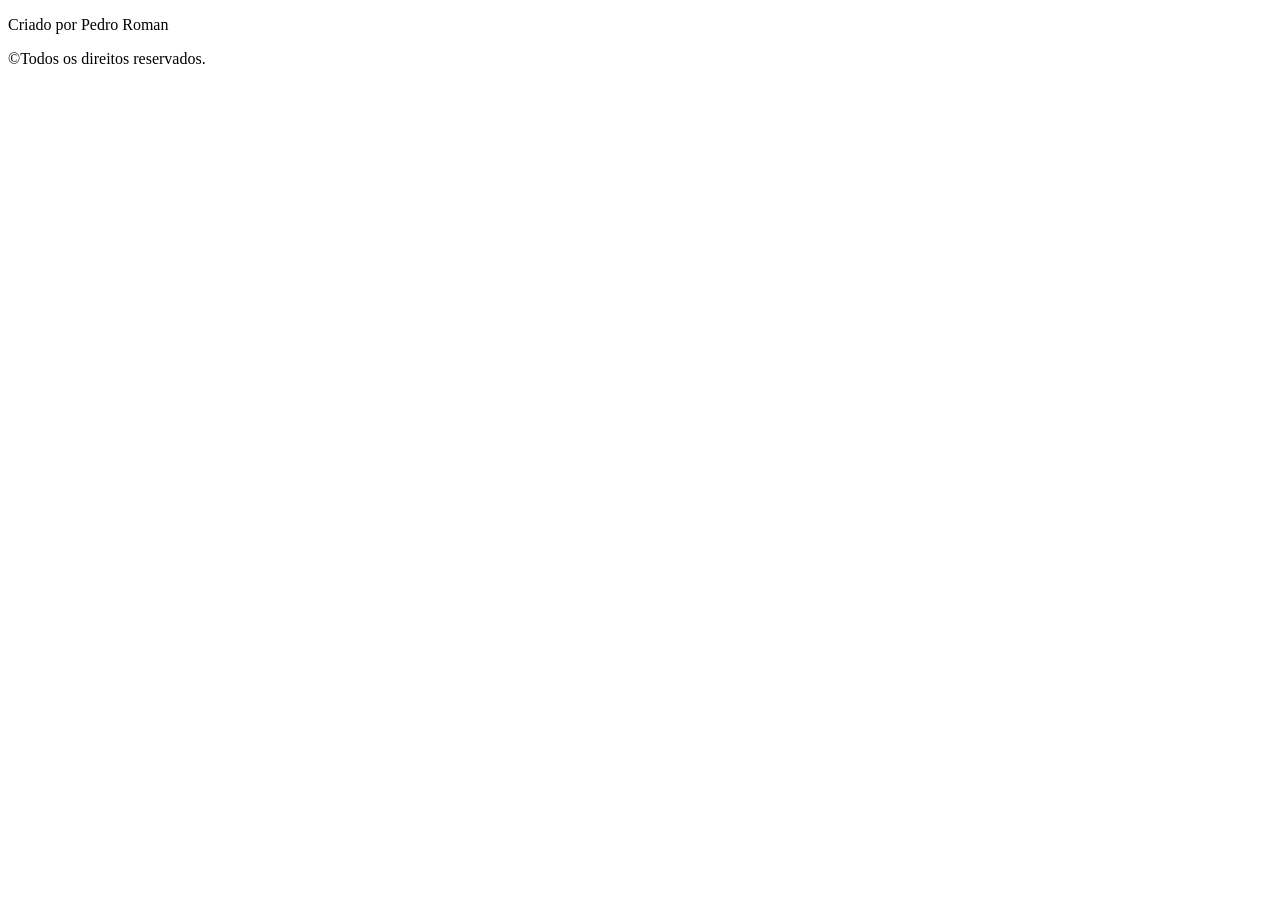
==== Atividade4 - Site de notícias/index.html @ 9b756faf "Adição de exercícios 3 e 4 e atividade4" ====
<!DOCTYPE html>
<html lang="pt-br">
<head>
    <meta charset="UTF-8">
    <meta name="viewport" content="width=device-width, initial-scale=1.0">
    <meta name="author" content="Pedro Roman Gomes">
    <meta name="description" content="Site de notícias sobre ">
    <meta name="keywords" content="">

    <title>Site de notícias</title>

    <link rel="shortcut icon" href="favicon.ico" type="image/x-icon">
    <link rel="stylesheet" href="style.css">
</head>
<body>
    <header>

    </header>
    <main>
        <section>

        </section>
    </main>
    <footer>
        <p>
            Criado por Pedro Roman
        </p>

        <p>
            &copy;Todos os direitos reservados.
        </p>
    </footer>
</body>
</html>
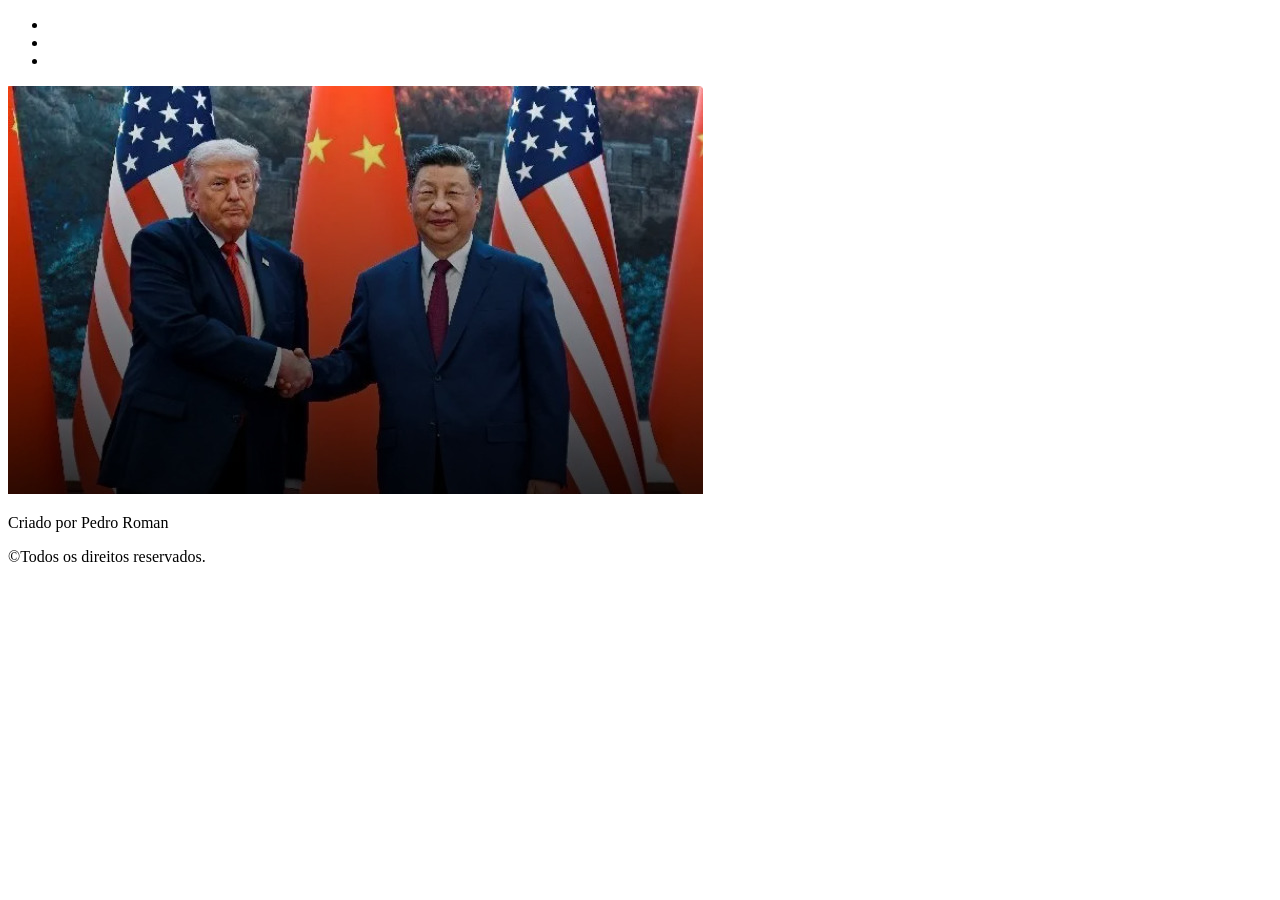
==== commit 7cd6b7c7: "Atividade 4" ====
--- a/Atividade4 - Site de notícias/index.html
+++ b/Atividade4 - Site de notícias/index.html
@@ -4,8 +4,8 @@
     <meta charset="UTF-8">
     <meta name="viewport" content="width=device-width, initial-scale=1.0">
     <meta name="author" content="Pedro Roman Gomes">
-    <meta name="description" content="Site de notícias sobre ">
-    <meta name="keywords" content="">
+    <meta name="description" content="Site de notícias sobre Tecnologia">
+    <meta name="keywords" content="Tecnologia, Novidades, Política, Avanços, Empresas">
 
     <title>Site de notícias</title>
 
@@ -14,11 +14,17 @@
 </head>
 <body>
     <header>
-
+        <nav>
+            <ul>
+                <li><a href=""></a></li>
+                <li><a href=""></a></li>
+                <li><a href=""></a></li>
+            </ul>
+        </nav>
     </header>
     <main>
-        <section>
-
+        <section class="recent">
+            <img src="imagens/trump-xi.jpg" alt="Imagem do Donald Trump cumprimentando o Xi Jinping">
         </section>
     </main>
     <footer>
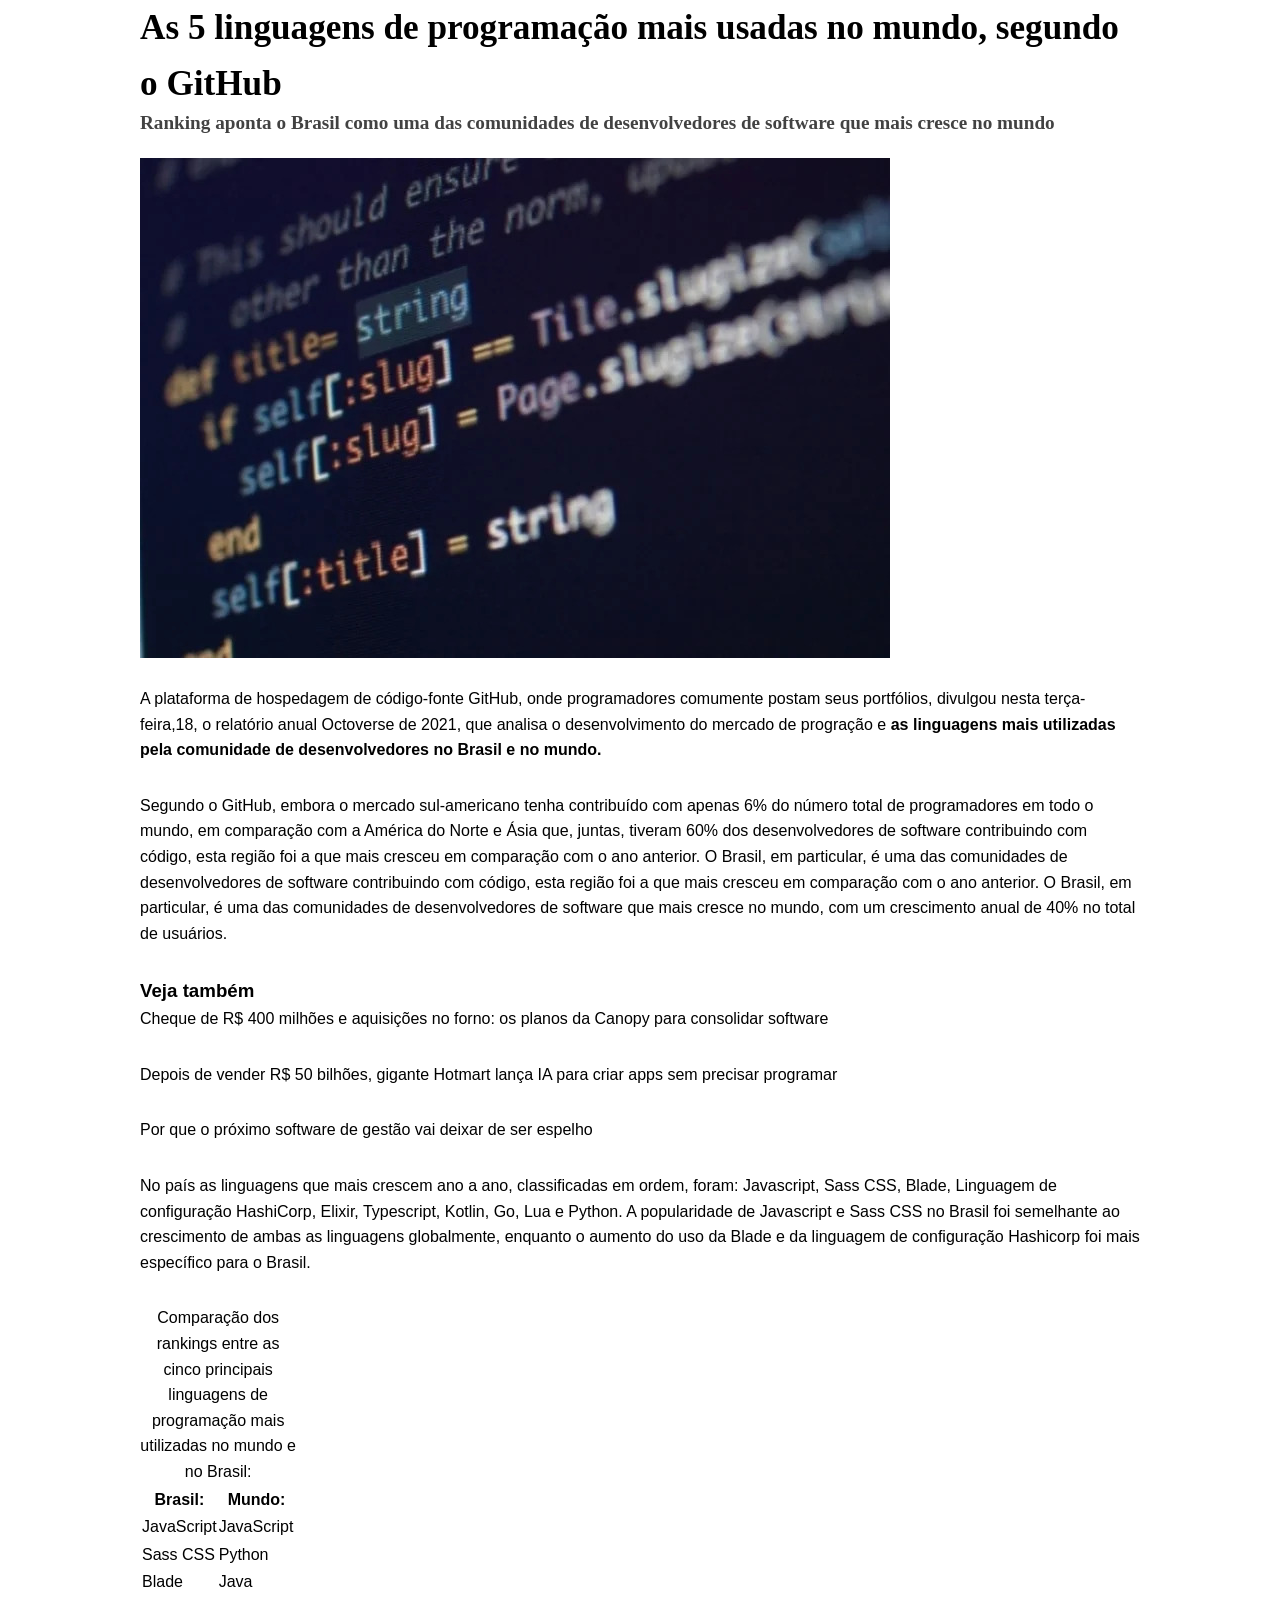
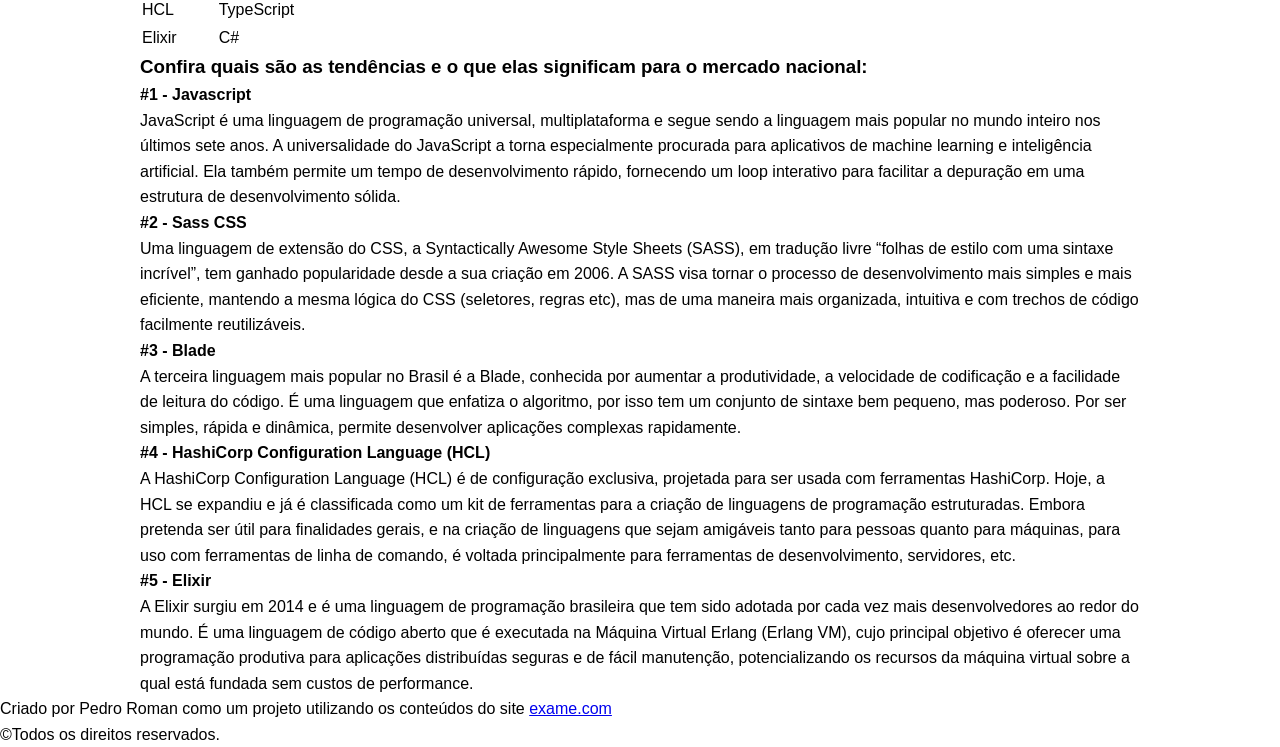
==== commit 66d5ae13: "Atualizações site de notícias" ====
--- a/Atividade4 - Site de notícias/index.html
+++ b/Atividade4 - Site de notícias/index.html
@@ -4,32 +4,132 @@
     <meta charset="UTF-8">
     <meta name="viewport" content="width=device-width, initial-scale=1.0">
     <meta name="author" content="Pedro Roman Gomes">
-    <meta name="description" content="Site de notícias sobre Tecnologia">
-    <meta name="keywords" content="Tecnologia, Novidades, Política, Avanços, Empresas">
+    <meta name="description" content="Site de tecnologia sobre as 5 linguagens de programação mais usadas no mundo (este projeto foi criado como um projeto pessoal)">
+    <meta name="keywords" content="Tecnologia, Linguagens, Programação, JavaScript, Python, C#, TypeScript, Java, Elixir, HCL, Blade, Sass CSS">
 
-    <title>Site de notícias</title>
+    <title>ROMANEWS</title>
 
     <link rel="shortcut icon" href="favicon.ico" type="image/x-icon">
-    <link rel="stylesheet" href="style.css">
+    <link rel="stylesheet" href="estilos/style.css">
 </head>
 <body>
     <header>
         <nav>
-            <ul>
-                <li><a href=""></a></li>
-                <li><a href=""></a></li>
-                <li><a href=""></a></li>
-            </ul>
+
         </nav>
     </header>
     <main>
-        <section class="recent">
-            <img src="imagens/trump-xi.jpg" alt="Imagem do Donald Trump cumprimentando o Xi Jinping">
+        <h1>As 5 linguagens de programação mais usadas no mundo, segundo o GitHub</h1>
+        <h2>Ranking aponta o Brasil como uma das comunidades de desenvolvedores de software que mais cresce no mundo</h2>
+
+        <img src="imagens/programacao.jpg" alt="Imagem de algumas linhas de programação">
+
+        <section class="informations">
+            <div class="informations-text">
+                <p>
+                    A plataforma de hospedagem de código-fonte GitHub, onde programadores comumente postam seus portfólios, divulgou nesta terça-feira,18, o relatório anual Octoverse de 2021, que analisa o desenvolvimento do mercado de progração e <strong>as linguagens mais utilizadas pela comunidade de desenvolvedores no Brasil e no mundo.</strong>
+                </p>
+
+                <p>
+                    Segundo o GitHub, embora o mercado sul-americano tenha contribuído com apenas 6% do número total de programadores em todo o mundo, em comparação com a América do Norte e Ásia que, juntas, tiveram 60% dos desenvolvedores de software contribuindo com código, esta região foi a que mais cresceu em comparação com o ano anterior. O Brasil, em particular, é uma das comunidades de desenvolvedores de software contribuindo com código, esta região foi a que mais cresceu em comparação com o ano anterior. O Brasil, em particular, é uma das comunidades de desenvolvedores de software que mais cresce no mundo, com um crescimento anual de 40% no total de usuários.
+                </p>
+
+                <div class="more-information">
+                    <h3>Veja também</h3>
+
+                    <p>
+                        Cheque de R$ 400 milhões e aquisições no forno: os planos da Canopy para consolidar software
+                    </p>
+
+                    <p>
+                        Depois de vender R$ 50 bilhões, gigante Hotmart lança IA para criar apps sem precisar programar
+                    </p>
+
+                    <p>
+                        Por que o próximo software de gestão vai deixar de ser espelho
+                    </p>
+                </div>
+
+                <p>
+                    No país as linguagens que mais crescem ano a ano, classificadas em ordem, foram: Javascript, Sass CSS, Blade, Linguagem de configuração HashiCorp, Elixir, Typescript, Kotlin, Go, Lua e Python. A popularidade de Javascript e Sass CSS no Brasil foi semelhante ao crescimento de ambas as linguagens globalmente, enquanto o aumento do uso da Blade e da linguagem de configuração Hashicorp foi mais específico para o Brasil.
+                </p>
+            </div>
+
+            <table class="informations-table">
+                <caption>Comparação dos rankings entre as cinco principais linguagens de programação mais utilizadas no mundo e no Brasil:</caption>
+
+                <thead>
+                    <tr>
+                        <th scope="col">Brasil:</th>
+                        <th scope="col">Mundo:</th>
+                    </tr>
+                </thead>
+                <tbody>
+                    <tr>
+                        <td>JavaScript</td>
+                        <td>JavaScript</td>
+                    </tr>
+
+                    <tr>
+                        <td>Sass CSS</td>
+                        <td>Python</td>
+                    </tr>
+
+                    <tr>
+                        <td>Blade</td>
+                        <td>Java</td>
+                    </tr>
+
+                    <tr>
+                        <td>HCL</td>
+                        <td>TypeScript</td>
+                    </tr>
+
+                    <tr>
+                        <td>Elixir</td>
+                        <td>C#</td>
+                    </tr>
+                </tbody>
+            </table>
+        </section>
+
+        <section class="brazil-languages">
+            <h3>Confira quais são as tendências e o que elas significam para o mercado nacional:</h3>
+
+            <h4>#1 - Javascript</h4>
+
+            <p>
+                JavaScript é uma linguagem de programação universal, multiplataforma e segue sendo a linguagem mais popular no mundo inteiro nos últimos sete anos. A universalidade do JavaScript a torna especialmente procurada para aplicativos de machine learning e inteligência artificial. Ela também permite um tempo de desenvolvimento rápido, fornecendo um loop interativo para facilitar a depuração em uma estrutura de desenvolvimento sólida.
+            </p>
+
+            <h4>#2 - Sass CSS</h4>
+
+            <p>
+                Uma linguagem de extensão do CSS, a Syntactically Awesome Style Sheets (SASS), em tradução livre “folhas de estilo com uma sintaxe incrível”, tem ganhado popularidade desde a sua criação em 2006. A SASS visa tornar o processo de desenvolvimento mais simples e mais eficiente, mantendo a mesma lógica do CSS (seletores, regras etc), mas de uma maneira mais organizada, intuitiva e com trechos de código facilmente reutilizáveis.
+            </p>
+
+            <h4>#3 - Blade</h4>
+
+            <p>
+                A terceira linguagem mais popular no Brasil é a Blade, conhecida por aumentar a produtividade, a velocidade de codificação e a facilidade de leitura do código. É uma linguagem que enfatiza o algoritmo, por isso tem um conjunto de sintaxe bem pequeno, mas poderoso. Por ser simples, rápida e dinâmica, permite desenvolver aplicações complexas rapidamente.
+            </p>
+
+            <h4>#4 - HashiCorp Configuration Language (HCL)</h4>
+
+            <p>
+                A HashiCorp Configuration Language (HCL) é de configuração exclusiva, projetada para ser usada com ferramentas HashiCorp. Hoje, a HCL se expandiu e já é classificada como um kit de ferramentas para a criação de linguagens de programação estruturadas. Embora pretenda ser útil para finalidades gerais, e na criação de linguagens que sejam amigáveis tanto para pessoas quanto para máquinas, para uso com ferramentas de linha de comando, é voltada principalmente para ferramentas de desenvolvimento, servidores, etc.
+            </p>
+
+            <h4>#5 - Elixir</h4>
+
+            <p>
+                A Elixir surgiu em 2014 e é uma linguagem de programação brasileira que tem sido adotada por cada vez mais desenvolvedores ao redor do mundo. É uma linguagem de código aberto que é executada na Máquina Virtual Erlang (Erlang VM), cujo principal objetivo é oferecer uma programação produtiva para aplicações distribuídas seguras e de fácil manutenção, potencializando os recursos da máquina virtual sobre a qual está fundada sem custos de performance.
+            </p>
         </section>
     </main>
     <footer>
         <p>
-            Criado por Pedro Roman
+            Criado por Pedro Roman como um projeto utilizando os conteúdos do site <a href="https://exame.com/tecnologia/as-5-linguagens-de-programacao-mais-usadas-no-mundo-segundo-o-github/" target="_blank" rel="no-follow">exame.com</a>
         </p>
 
         <p>
--- a/Atividade4 - Site de notícias/estilos/style.css
+++ b/Atividade4 - Site de notícias/estilos/style.css
@@ -0,0 +1,54 @@
+@charset "UTF-8";
+
+:root {
+
+}
+
+* {
+    margin: 0;
+    padding: 0;
+    box-sizing: border-box;
+
+    font-family: Arial, Helvetica, sans-serif;
+}
+
+html, body {
+    width: 100vw;
+    height: 100vh;
+}
+
+html {
+    scroll-behavior: smooth;
+}
+
+body {
+    color: black;
+    background-color: white;
+    line-height: 1.6;
+}
+
+main {
+    max-width: 1000px;
+    margin: 0 auto;
+}
+
+h1 {
+    font-family: 'Times New Roman', Times, serif;
+    font-size: 2.2em;
+}
+
+h2 {
+    font-family: 'Times New Roman', Times, serif;
+    font-size: 1.2em;
+    margin-top: -5px;
+    color: rgb(66, 66, 66);
+}
+
+img {
+    margin-top: 20px;
+    margin-bottom: 20px;
+}
+
+.informations-text p {
+    margin-bottom: 30px;
+}
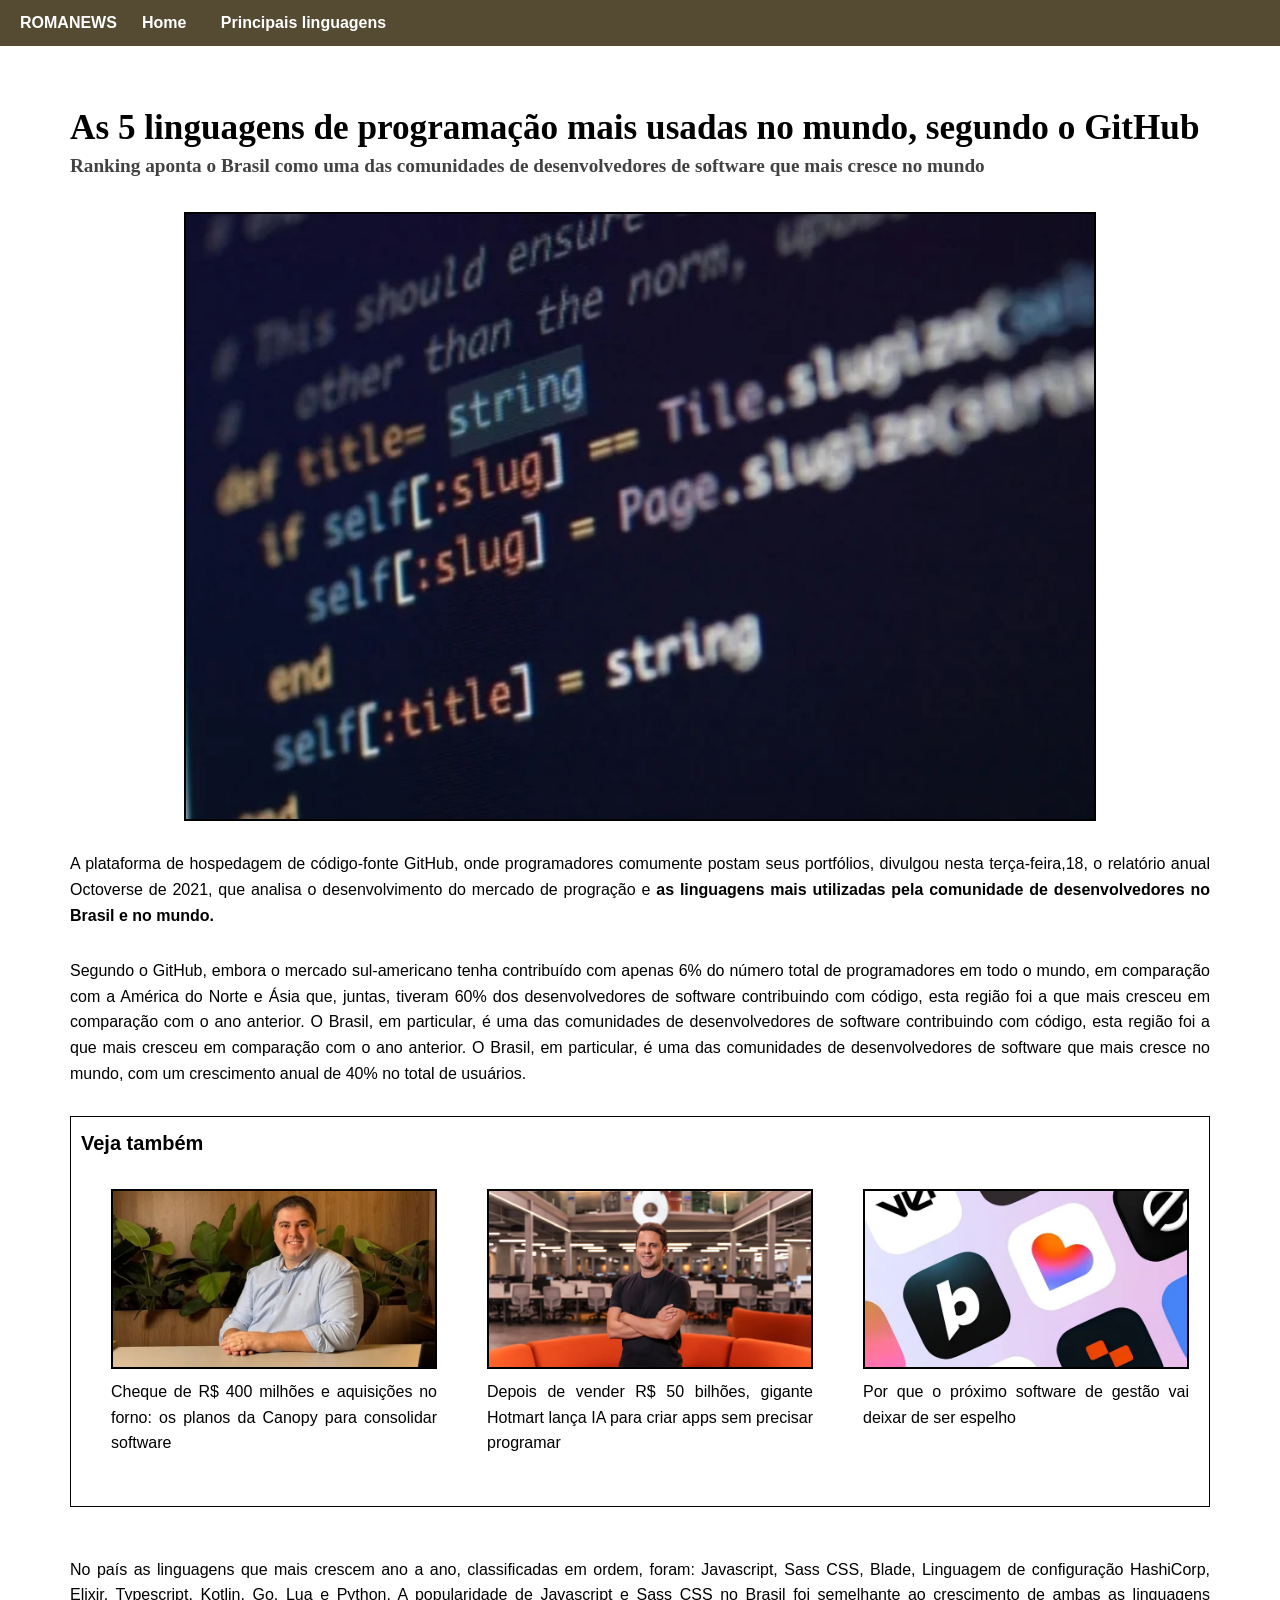
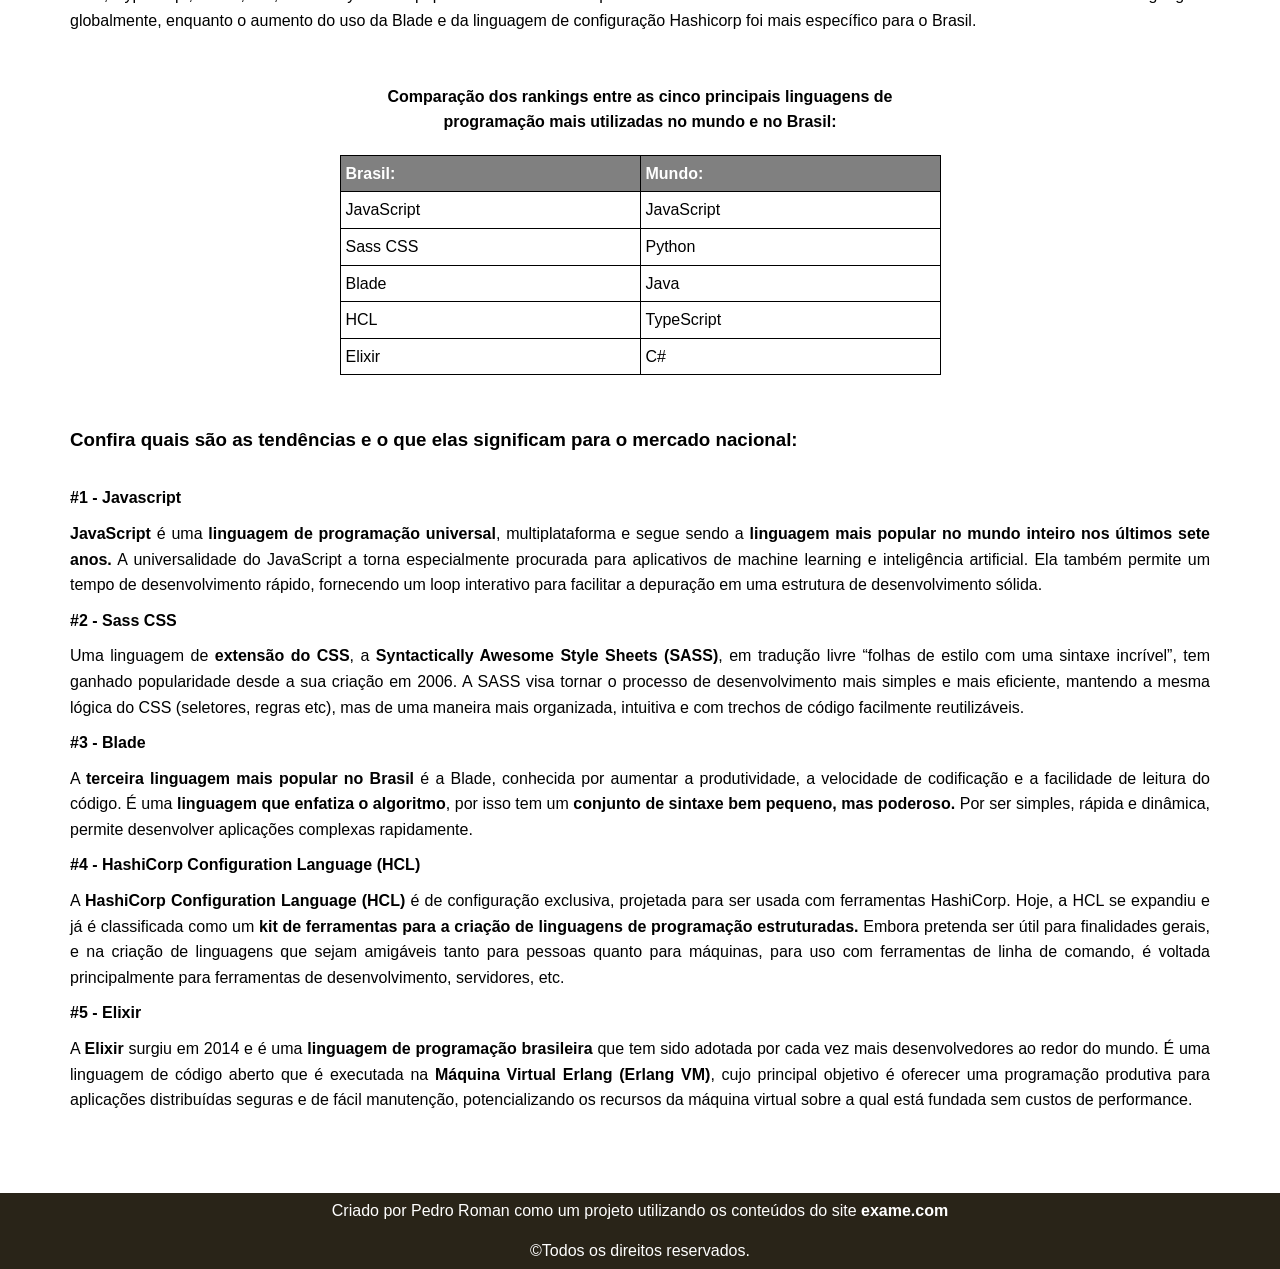
==== commit a55d5151: "Finalização site de notícias" ====
--- a/Atividade4 - Site de notícias/index.html
+++ b/Atividade4 - Site de notícias/index.html
@@ -15,14 +15,26 @@
 <body>
     <header>
         <nav>
+            <div class="nav-logo">
+                <a href="#home">ROMANEWS</a>
+            </div>
 
+            <div class="nav-links">
+                <a href="#home" class="link">Home</a>
+                <a href="#table" class="link">Principais linguagens</a>
+            </div>
         </nav>
     </header>
     <main>
-        <h1>As 5 linguagens de programação mais usadas no mundo, segundo o GitHub</h1>
+        <h1 id="home">As 5 linguagens de programação mais usadas no mundo, segundo o GitHub</h1>
         <h2>Ranking aponta o Brasil como uma das comunidades de desenvolvedores de software que mais cresce no mundo</h2>
 
-        <img src="imagens/programacao.jpg" alt="Imagem de algumas linhas de programação">
+        <picture>
+            <source media="(max-width: 360px)" srcset="imagens/programacao-185.jpg">
+            <source media="(max-width: 480px)" srcset="imagens/programacao-375.jpg">
+
+            <img src="imagens/programacao-750.jpg" alt="Imagem de algumas linhas de programação" class="img-1">
+        </picture>
 
         <section class="informations">
             <div class="informations-text">
@@ -34,23 +46,37 @@
                     Segundo o GitHub, embora o mercado sul-americano tenha contribuído com apenas 6% do número total de programadores em todo o mundo, em comparação com a América do Norte e Ásia que, juntas, tiveram 60% dos desenvolvedores de software contribuindo com código, esta região foi a que mais cresceu em comparação com o ano anterior. O Brasil, em particular, é uma das comunidades de desenvolvedores de software contribuindo com código, esta região foi a que mais cresceu em comparação com o ano anterior. O Brasil, em particular, é uma das comunidades de desenvolvedores de software que mais cresce no mundo, com um crescimento anual de 40% no total de usuários.
                 </p>
 
-                <div class="more-information">
+                <div class="more">
                     <h3>Veja também</h3>
 
-                    <p>
-                        Cheque de R$ 400 milhões e aquisições no forno: os planos da Canopy para consolidar software
-                    </p>
+                    <div class="more-information">
+                        <div class="card">
+                            <a href="#" class="card-links"><img src="imagens/thiago-rocha-canopy.jpg" alt="Imagem de Thiago Rocha que lidera a empresa Canopy"></a>
 
-                    <p>
-                        Depois de vender R$ 50 bilhões, gigante Hotmart lança IA para criar apps sem precisar programar
-                    </p>
+                            <p>
+                                Cheque de R$ 400 milhões e aquisições no forno: os planos da Canopy para consolidar software
+                            </p>
+                        </div>
 
-                    <p>
-                        Por que o próximo software de gestão vai deixar de ser espelho
-                    </p>
+                        <div class="card">
+                            <a href="#" class="card-links"><img src="imagens/joao-resende-hotmart.jpg" alt="Imagem de João Pedro Resende, CEO da Hotmart"></a>
+                    
+                            <p>
+                                Depois de vender R$ 50 bilhões, gigante Hotmart lança IA para criar apps sem precisar programar
+                            </p>
+                        </div>
+
+                        <div class="card">
+                            <a href="#" class="card-links"><img src="imagens/gestao.jpg" alt="Imagem exemplo sobre aplicativos de gestão"></a>
+
+                            <p>
+                                Por que o próximo software de gestão vai deixar de ser espelho
+                            </p>
+                        </div>
+                    </div>
                 </div>
 
-                <p>
+                <p id="table">
                     No país as linguagens que mais crescem ano a ano, classificadas em ordem, foram: Javascript, Sass CSS, Blade, Linguagem de configuração HashiCorp, Elixir, Typescript, Kotlin, Go, Lua e Python. A popularidade de Javascript e Sass CSS no Brasil foi semelhante ao crescimento de ambas as linguagens globalmente, enquanto o aumento do uso da Blade e da linguagem de configuração Hashicorp foi mais específico para o Brasil.
                 </p>
             </div>
@@ -96,40 +122,50 @@
         <section class="brazil-languages">
             <h3>Confira quais são as tendências e o que elas significam para o mercado nacional:</h3>
 
-            <h4>#1 - Javascript</h4>
+            <div class="languages">
+                <h4>#1 - Javascript</h4>
 
-            <p>
-                JavaScript é uma linguagem de programação universal, multiplataforma e segue sendo a linguagem mais popular no mundo inteiro nos últimos sete anos. A universalidade do JavaScript a torna especialmente procurada para aplicativos de machine learning e inteligência artificial. Ela também permite um tempo de desenvolvimento rápido, fornecendo um loop interativo para facilitar a depuração em uma estrutura de desenvolvimento sólida.
-            </p>
+                <p>
+                    <strong>JavaScript</strong> é uma <strong>linguagem de programação universal</strong>, multiplataforma e segue sendo a <strong>linguagem mais popular no mundo inteiro nos últimos sete anos.</strong> A universalidade do JavaScript a torna especialmente procurada para aplicativos de machine learning e inteligência artificial. Ela também permite um tempo de desenvolvimento rápido, fornecendo um loop interativo para facilitar a depuração em uma estrutura de desenvolvimento sólida.
+                </p>
+            </div>
 
-            <h4>#2 - Sass CSS</h4>
+            <div class="languages">
+                <h4>#2 - Sass CSS</h4>
 
-            <p>
-                Uma linguagem de extensão do CSS, a Syntactically Awesome Style Sheets (SASS), em tradução livre “folhas de estilo com uma sintaxe incrível”, tem ganhado popularidade desde a sua criação em 2006. A SASS visa tornar o processo de desenvolvimento mais simples e mais eficiente, mantendo a mesma lógica do CSS (seletores, regras etc), mas de uma maneira mais organizada, intuitiva e com trechos de código facilmente reutilizáveis.
-            </p>
+                <p>
+                    Uma linguagem de <strong>extensão do CSS</strong>, a <strong>Syntactically Awesome Style Sheets (SASS)</strong>, em tradução livre “folhas de estilo com uma sintaxe incrível”, tem ganhado popularidade desde a sua criação em 2006. A SASS visa tornar o processo de desenvolvimento mais simples e mais eficiente, mantendo a mesma lógica do CSS (seletores, regras etc), mas de uma maneira mais organizada, intuitiva e com trechos de código facilmente reutilizáveis.
+                </p>
+            </div>
 
-            <h4>#3 - Blade</h4>
+            <div class="languages">
+                <h4>#3 - Blade</h4>
 
-            <p>
-                A terceira linguagem mais popular no Brasil é a Blade, conhecida por aumentar a produtividade, a velocidade de codificação e a facilidade de leitura do código. É uma linguagem que enfatiza o algoritmo, por isso tem um conjunto de sintaxe bem pequeno, mas poderoso. Por ser simples, rápida e dinâmica, permite desenvolver aplicações complexas rapidamente.
-            </p>
+                <p>
+                    A <strong>terceira linguagem mais popular no Brasil</strong> é a Blade, conhecida por aumentar a produtividade, a velocidade de codificação e a facilidade de leitura do código. É uma <strong>linguagem que enfatiza o algoritmo</strong>, por isso tem um <strong>conjunto de sintaxe bem pequeno, mas poderoso.</strong> Por ser simples, rápida e dinâmica, permite desenvolver aplicações complexas rapidamente.
+                </p>
+            </div>
 
-            <h4>#4 - HashiCorp Configuration Language (HCL)</h4>
+            <div class="languages">
+                <h4>#4 - HashiCorp Configuration Language (HCL)</h4>
 
-            <p>
-                A HashiCorp Configuration Language (HCL) é de configuração exclusiva, projetada para ser usada com ferramentas HashiCorp. Hoje, a HCL se expandiu e já é classificada como um kit de ferramentas para a criação de linguagens de programação estruturadas. Embora pretenda ser útil para finalidades gerais, e na criação de linguagens que sejam amigáveis tanto para pessoas quanto para máquinas, para uso com ferramentas de linha de comando, é voltada principalmente para ferramentas de desenvolvimento, servidores, etc.
-            </p>
+                <p>
+                    A <strong>HashiCorp Configuration Language (HCL)</strong> é de configuração exclusiva, projetada para ser usada com ferramentas HashiCorp. Hoje, a HCL se expandiu e já é classificada como um <strong>kit de ferramentas para a criação de linguagens de programação estruturadas.</strong> Embora pretenda ser útil para finalidades gerais, e na criação de linguagens que sejam amigáveis tanto para pessoas quanto para máquinas, para uso com ferramentas de linha de comando, é voltada principalmente para ferramentas de desenvolvimento, servidores, etc.
+                </p>
+            </div>
 
-            <h4>#5 - Elixir</h4>
+            <div class="languages">
+                <h4>#5 - Elixir</h4>
 
-            <p>
-                A Elixir surgiu em 2014 e é uma linguagem de programação brasileira que tem sido adotada por cada vez mais desenvolvedores ao redor do mundo. É uma linguagem de código aberto que é executada na Máquina Virtual Erlang (Erlang VM), cujo principal objetivo é oferecer uma programação produtiva para aplicações distribuídas seguras e de fácil manutenção, potencializando os recursos da máquina virtual sobre a qual está fundada sem custos de performance.
-            </p>
+                <p>
+                    A <strong>Elixir</strong> surgiu em 2014 e é uma <strong>linguagem de programação brasileira</strong> que tem sido adotada por cada vez mais desenvolvedores ao redor do mundo. É uma linguagem de código aberto que é executada na <strong>Máquina Virtual Erlang (Erlang VM)</strong>, cujo principal objetivo é oferecer uma programação produtiva para aplicações distribuídas seguras e de fácil manutenção, potencializando os recursos da máquina virtual sobre a qual está fundada sem custos de performance.
+                </p>
+            </div>
         </section>
     </main>
     <footer>
         <p>
-            Criado por Pedro Roman como um projeto utilizando os conteúdos do site <a href="https://exame.com/tecnologia/as-5-linguagens-de-programacao-mais-usadas-no-mundo-segundo-o-github/" target="_blank" rel="no-follow">exame.com</a>
+            Criado por Pedro Roman como um projeto utilizando os conteúdos do site <strong><a href="https://exame.com/tecnologia/as-5-linguagens-de-programacao-mais-usadas-no-mundo-segundo-o-github/" target="_blank" rel="no-follow">exame.com</a></strong>
         </p>
 
         <p>
--- a/Atividade4 - Site de notícias/estilos/style.css
+++ b/Atividade4 - Site de notícias/estilos/style.css
@@ -1,8 +1,4 @@
 @charset "UTF-8";
-
-:root {
-
-}
 
 * {
     margin: 0;
@@ -27,19 +23,72 @@
     line-height: 1.6;
 }
 
+header {
+    background-color: rgb(85, 74, 50);
+    width: 100%;
+    top: 0;
+    left: 0;
+    z-index: 1000;
+    position: fixed;
+}
+
+nav {
+    width: 100%;
+    height: 100%;
+    display: flex;
+    overflow: hidden;
+    margin-right: 100px;
+    margin: 10px;
+    border-radius: 5px;
+}
+
+.nav-logo a {
+    border-radius: 5px;
+    padding: 10px;
+}
+
+.nav-logo:hover {
+    background-color: rgb(122, 107, 73);
+}
+
+.nav-logo a {
+    text-decoration: none;
+    color: white;
+    font-weight: bolder;
+}
+
+.link {
+    margin: 10px;
+    padding: 5px;
+    text-decoration: none;
+    color: white;
+    font-weight: bold;
+    border-radius: 5px;
+}
+
+.link:hover {
+    background-color: rgb(122, 107, 73);
+}
+
 main {
-    max-width: 1000px;
+    width: 100%;
+    max-width: 1200px;
     margin: 0 auto;
+    text-align: justify;
+    padding: 0 30px;
 }
 
 h1 {
     font-family: 'Times New Roman', Times, serif;
     font-size: 2.2em;
+    text-align: left;
+    margin-top: 100px;
 }
 
 h2 {
     font-family: 'Times New Roman', Times, serif;
     font-size: 1.2em;
+    text-align: left;
     margin-top: -5px;
     color: rgb(66, 66, 66);
 }
@@ -49,6 +98,106 @@
     margin-bottom: 20px;
 }
 
+.img-1 {
+    display: block;
+    border: 2px solid black;
+    width: 80%;
+    margin: 0 auto;
+    margin-top: 30px;
+    margin-bottom: 30px;
+}
+
+.informations-text h3 {
+    font-size: 20px;
+}
+
 .informations-text p {
     margin-bottom: 30px;
+}
+
+.more {
+    border: 1px solid black;
+    padding: 10px;
+    margin-bottom: 50px;
+}
+
+.more-information {
+    display: flex;
+    flex-wrap: wrap;
+    gap: 10px;
+}
+
+.more-information p {
+    margin-top: -10px;
+}
+
+.card {
+    display: flex;
+    flex-direction: column;
+    width: 280px;
+    box-sizing: border-box;
+    padding: 10px;
+    margin: 0 0 0 20px;
+    flex: 1 1 260px;
+
+}
+
+.card img {
+    border: 2px solid black;
+    width: 100%;
+    height: 180px;
+    object-fit: cover;
+    display: block;
+}
+
+table {
+    border-collapse: collapse;
+    margin: 0 auto;
+    margin-top: 50px;
+    margin-bottom: 50px;
+}
+
+caption {
+    margin-bottom: 20px;
+    font-weight: bold;
+}
+
+td, th {
+    border: 1px solid black;
+    padding: 5px;
+    width: 300px;
+}
+
+th {
+    background-color: gray;
+    color: white;
+}
+
+.brazil-languages h3 {
+    margin-bottom: 30px;
+}
+
+.brazil-languages h4 {
+    margin: 10px 0 10px 0;
+}
+
+footer {
+    background-color: rgb(41, 36, 24);
+    color: white;
+    margin-top: 80px;
+}
+
+footer p {
+    padding: 5px;
+    margin: 5px;
+    text-align: center;
+}
+
+footer a {
+    color: white;
+    text-decoration: none;
+}
+
+footer a:hover {
+    text-decoration: underline;
 }
